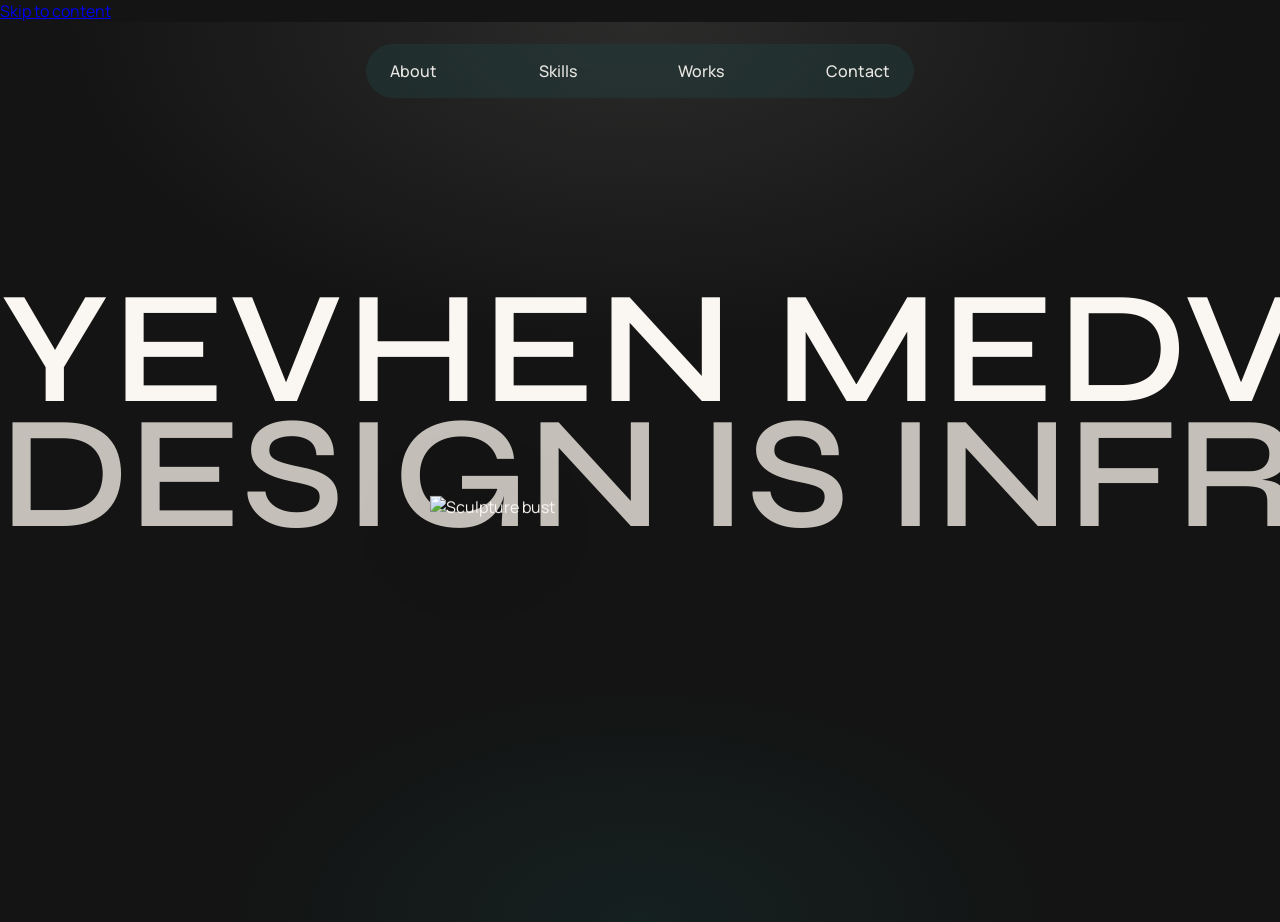
==== index.html @ aca93c92 "Add files via upload" ====
<!doctype html>
<html lang="en">
  <head>
    <meta charset="UTF-8" />
    <meta name="viewport" content="width=device-width, initial-scale=1.0" />
    <title>Yevhen Medvedkov — Portfolio</title>

    <!-- Fonts -->
    <link rel="preconnect" href="https://fonts.googleapis.com" />
    <link rel="preconnect" href="https://fonts.gstatic.com" crossorigin />
    <link
      href="https://fonts.googleapis.com/css2?family=Manrope:wght@400;500&family=Syne:wght@600&display=swap"
      rel="stylesheet"
    />

    <link rel="stylesheet" href="./styles.css" />
  </head>

  <body>
    <a class="skip-link" href="#statement">Skip to content</a>

    <main class="snap" id="snap" aria-label="Portfolio sections">
      <!-- HERO -->
      <header class="hero snap__section" id="top" aria-label="Hero">
        <div class="hero__frame">
          <nav class="nav" aria-label="Primary navigation">
            <a href="#about">About</a>
            <a href="#skills">Skills</a>
            <a href="#works">Works</a>
            <a href="#contact">Contact</a>
          </nav>

          <img class="world" src="./images/World.svg" alt="" aria-hidden="true" />

          <div class="marquee marquee--top" aria-hidden="true">
            <div class="marquee__track marquee__track--right">
              <div class="marquee__content">
                <span class="marquee__text marquee__text--white">YEVHEN MEDVEDKOV</span>
                <span class="marquee__text marquee__text--white">YEVHEN MEDVEDKOV</span>
                <span class="marquee__text marquee__text--white">YEVHEN MEDVEDKOV</span>
                <span class="marquee__text marquee__text--white">YEVHEN MEDVEDKOV</span>
              </div>
              <div class="marquee__content">
                <span class="marquee__text marquee__text--white">YEVHEN MEDVEDKOV</span>
                <span class="marquee__text marquee__text--white">YEVHEN MEDVEDKOV</span>
                <span class="marquee__text marquee__text--white">YEVHEN MEDVEDKOV</span>
                <span class="marquee__text marquee__text--white">YEVHEN MEDVEDKOV</span>
              </div>
            </div>
          </div>

          <div class="marquee marquee--bottom" aria-hidden="true">
            <div class="marquee__track marquee__track--left">
              <div class="marquee__content">
                <span class="marquee__text marquee__text--steel">DESIGN IS INFRASTRUCTURE</span>
                <span class="marquee__text marquee__text--steel">DESIGN IS INFRASTRUCTURE</span>
                <span class="marquee__text marquee__text--steel">DESIGN IS INFRASTRUCTURE</span>
                <span class="marquee__text marquee__text--steel">DESIGN IS INFRASTRUCTURE</span>
              </div>
              <div class="marquee__content">
                <span class="marquee__text marquee__text--steel">DESIGN IS INFRASTRUCTURE</span>
                <span class="marquee__text marquee__text--steel">DESIGN IS INFRASTRUCTURE</span>
                <span class="marquee__text marquee__text--steel">DESIGN IS INFRASTRUCTURE</span>
                <span class="marquee__text marquee__text--steel">DESIGN IS INFRASTRUCTURE</span>
              </div>
            </div>
          </div>

          <img class="bust" src="./images/HeadofM.png" alt="Sculpture bust" />
        </div>
      </header>

      <!-- STATEMENT -->
      <section class="statement snap__section" id="statement" aria-label="Statement">
        <div class="statement__inner">
          <h2 class="type typewriter" data-typewriter>
            <span class="type__line"><span class="type__chunk type__chunk--white">I use illustration, graphics,</span></span>
            <span class="type__line"><span class="type__chunk type__chunk--white">and motion as tools to</span></span>
            <span class="type__line"><span class="type__chunk type__chunk--white">strengthen product identity</span></span>
            <span class="type__line">
              <span class="type__chunk type__chunk--white">and communication, </span>
              <span class="type__chunk type__chunk--accent">Not</span>
            </span>
            <span class="type__line"><span class="type__chunk type__chunk--accent">as standalone decoration.</span></span>
          </h2>
        </div>
      </section>

      <!-- ABOUT -->
      <section class="about snap__section" id="about" aria-label="About">
        <div class="about__inner">
          <h2 class="about__title reveal" data-reveal>ABOUT ME</h2>

          <div class="about__content" role="group" aria-label="About content">
            <div class="about__text reveal" data-reveal data-reveal-delay="80">
              <p>I’m a product designer focused on digital services, e-commerce, and platforms.</p>
              <p>
                I work at the intersection of UX/UI, branding, and business logic — thinking not only
                about how an interface looks, but how it generates value and scales.
              </p>
              <p>Currently based in Belgium, open to freelance, part-time, and product roles.</p>
            </div>

            <div class="about__visual reveal" data-reveal data-reveal-delay="160">
              <img class="about__img" src="./images/about-figure.png" alt="" aria-hidden="true" />
            </div>
          </div>
        </div>
      </section>

      <!-- SKILLS -->
      <section class="skills snap__section" id="skills" aria-label="Skills">
        <div class="skills__inner">
          <h2 class="skills__title reveal" data-reveal>SKILLS</h2>

          <div class="skills__list" data-skills>
            <div class="skill" data-skill="product-ux">
              <button class="skill__row" type="button" aria-expanded="false" aria-controls="panel-product-ux">
                <span class="skill__label">Product & UX/UI Design</span>
                <span class="skill__icon" aria-hidden="true">↘</span>
              </button>
              <div class="skill__panel" id="panel-product-ux" hidden>
                <div class="skill__panel-body">
                  <ul class="skill__bullets"></ul>
                  <div class="skill__visual">
                    <img class="skill__img" src="./images/product-UX.png" alt="" aria-hidden="true" />
                  </div>
                </div>
              </div>
            </div>

            <div class="skill" data-skill="ecommerce">
              <button class="skill__row" type="button" aria-expanded="false" aria-controls="panel-ecommerce">
                <span class="skill__label">E-commerce UX</span>
                <span class="skill__icon" aria-hidden="true">↘</span>
              </button>
              <div class="skill__panel" id="panel-ecommerce" hidden>
                <div class="skill__panel-body">
                  <ul class="skill__bullets"></ul>
                  <div class="skill__visual">
                    <img class="skill__img" src="" alt="" aria-hidden="true" />
                  </div>
                </div>
              </div>
            </div>

            <div class="skill" data-skill="design-systems">
              <button class="skill__row" type="button" aria-expanded="false" aria-controls="panel-design-systems">
                <span class="skill__label">Design Systems</span>
                <span class="skill__icon" aria-hidden="true">↘</span>
              </button>
              <div class="skill__panel" id="panel-design-systems" hidden>
                <div class="skill__panel-body">
                  <ul class="skill__bullets"></ul>
                  <div class="skill__visual">
                    <img class="skill__img" src="" alt="" aria-hidden="true" />
                  </div>
                </div>
              </div>
            </div>

            <div class="skill" data-skill="visual">
              <button class="skill__row" type="button" aria-expanded="false" aria-controls="panel-visual">
                <span class="skill__label">Visual & Creative Direction</span>
                <span class="skill__icon" aria-hidden="true">↘</span>
              </button>
              <div class="skill__panel" id="panel-visual" hidden>
                <div class="skill__panel-body">
                  <ul class="skill__bullets"></ul>
                  <div class="skill__visual">
                    <img class="skill__img" src="" alt="" aria-hidden="true" />
                  </div>
                </div>
              </div>
            </div>

            <div class="skill" data-skill="product-visual">
              <button class="skill__row" type="button" aria-expanded="false" aria-controls="panel-product-visual">
                <span class="skill__label">Product & Visual Presentations</span>
                <span class="skill__icon" aria-hidden="true">↘</span>
              </button>
              <div class="skill__panel" id="panel-product-visual" hidden>
                <div class="skill__panel-body">
                  <ul class="skill__bullets"></ul>
                  <div class="skill__visual">
                    <img class="skill__img" src="" alt="" aria-hidden="true" />
                  </div>
                </div>
              </div>
            </div>
          </div>
        </div>
      </section>

<section class="works snap__section" id="works" aria-label="Works">
  <div class="works__inner">
    <h2 class="works__title reveal" data-reveal>WORKS</h2>

    <!-- MAPSTER -->
    <article class="work work--mapster reveal" data-reveal data-reveal-delay="80">
      <!-- LEFT BIG CARD -->
      <div class="work__card">
        <img class="work__laptop" src="./images/MBP.png" alt="Mapster preview on laptop" />
      </div>

      <!-- MIDDLE COLUMN -->
      <div class="work__mid" aria-hidden="true">
        <img class="work__mark" src="./images/Palm.svg" alt="" />
        <div class="work__phones">
          <img class="work__phone" src="./images/MapMain.png" alt="" />
          <img class="work__phone" src="./images/MapProduct.png" alt="" />
        </div>
      </div>

      <!-- RIGHT TEXT COLUMN -->
      <div class="work__text">
        <h3 class="work__name">Mapster.ae</h3>

        <p class="work__desc">
          Mapster is a modular travel ecosystem for tourists and local partners.
          One service for travelers and separate products for guides, drivers, realtors, and operators.
        </p>

        <div class="work__tag">Web+app</div>

        <a class="work__cta" href="./projects/Mapster.html">
          <img class="work__arrow" src="./images/Arrow.svg" alt="" aria-hidden="true" />
          <span class="work__cta-text">See project</span>
        </a>
      </div>
    </article>

    <!-- DOMUS -->
    <article class="work work--domus reveal" data-reveal data-reveal-delay="120">
      <div class="work__text work__text--left">
        <h3 class="work__name work__name--small">Domus</h3>

        <p class="work__desc work__desc--left">
          The project was developed as a full-cycle design case, covering both digital product design and brand identity.
        </p>

        <div class="work__tag work__tag--left">Logo+Identity+Web+Map</div>

        <a class="work__cta work__cta--left" href="./projects/Domus.html">
          <img class="work__arrow" src="./images/Arrow.svg" alt="" aria-hidden="true" />
          <span class="work__cta-text">See project</span>
        </a>
      </div>

      <div class="work__mid" aria-hidden="true">
        <img class="work__mark" src="./images/mind.svg" alt="" />
        <div class="work__phones">
          <img class="work__phone" src="./images/D2.png" alt="" />
          <img class="work__phone" src="./images/D5.png" alt="" />
        </div>
      </div>

      <div class="work__card">
        <img class="work__laptop" src="./images/MBPD.png" alt="Domus preview" />
      </div>
    </article>

    <!-- 8CREW -->
    <article class="work work--crew reveal" data-reveal data-reveal-delay="160">
      <div class="work__card">
        <img class="work__laptop" src="./images/MBP8.png" alt="8CREW preview" />
      </div>

      <div class="work__mid" aria-hidden="true">
        <img class="work__mark" src="./images/star.svg" alt="" />
        <div class="work__phones">
          <img class="work__phone" src="./images/81.png" alt="" />
          <img class="work__phone" src="./images/82.png" alt="" />
        </div>
      </div>

      <div class="work__text">
        <h3 class="work__name">8CREW</h3>

        <p class="work__desc">
          A fully responsive e-commerce website was designed, covering both desktop and mobile versions.
        </p>

        <div class="work__tag">Web+mobile</div>

        <a class="work__cta" href="./projects/8Crew.html">
          <img class="work__arrow" src="./images/Arrow.svg" alt="" aria-hidden="true" />
          <span class="work__cta-text">See project</span>
        </a>
      </div>
    </article>
  </div>
</section>
<!-- CONTACT -->
<section class="contact snap__section" id="contact" aria-label="Contact me">
  <div class="contact__inner">

    <!-- LEFT -->
    <div class="contact__left">
      <h2 class="contact__title">Contact Me</h2>

      <img
        src="./images/Worldwide.png"
        alt="Worldwide availability"
        class="contact__image"
        loading="lazy"
        decoding="async"
      />
    </div>

    <!-- RIGHT -->
    <div class="contact__right">

      <a href="tel:+32474062239" class="contact__phone">
        +32&nbsp;474&nbsp;06&nbsp;22&nbsp;39
      </a>

      <a href="mailto:genevesworld@gmail.com" class="contact__email">
        genevesworld@gmail.com
      </a>

      <div class="contact__links">
        <a href="https://www.instagram.com/geneve.m/#" target="_blank" rel="noopener">Instagram</a>
        <a href="https://t.me/Jeneeve" target="_blank" rel="noopener">Telegram</a>
        <a href="https://wa.me/32474062239" target="_blank" rel="noopener">WhatsApp</a>
      </div>

      <div class="contact__links contact__links--secondary">
        <a href="https://dribbble.com/Geneve_M" target="_blank" rel="noopener">{Dribbble}</a>
        <a href="https://www.behance.net/Geneve_m" target="_blank" rel="noopener">{Behance}</a>
      </div>

    </div>

  </div>
</section>

    <script src="./main.js"></script>
  </body>
</html>
---- styles.css ----
:root {
  /* Colors */
  --steel: #c4bfb8;
  --white: #faf7f2;
  --black: #141414;
  --main: #24e1e4;
  --secondary: #224c4c;

  /* Fonts */
  --font-display: "Syne", system-ui, -apple-system, Segoe UI, Roboto, Arial, sans-serif;
  --font-body: "Manrope", system-ui, -apple-system, Segoe UI, Roboto, Arial, sans-serif;

  /* Type */
  --h1-size: 160px;
  --h1-letter-spacing: 0.02em;

  /* Marquee speed */
  --marquee-top: 32s;
  --marquee-bottom: 40s;
}

* { box-sizing: border-box; }
html, body { height: 100%; }

body {
  html {
  height: 100%;
  overflow: hidden; 
}

.snap {
  -webkit-overflow-scrolling: touch;
  scroll-padding-top: 24px; 
}
  margin: 0;
  background: var(--black);
  color: var(--white);
  font-family: var(--font-body);
  overflow: hidden; 
}

/* ===== Fullscreen snap scrolling ===== */
.snap {
  height: 100vh;
  overflow-y: auto;
  overflow-x: hidden;
  scroll-snap-type: y mandatory;
  scroll-behavior: smooth;
  overscroll-behavior: contain;
}

.snap__section {
  min-height: 100vh;
  scroll-snap-align: start;
  scroll-snap-stop: always;
}

/* mob */
@media (max-width: 820px) {
  .snap__section { min-height: 100svh; }
}

/* ===== Hero canvas (FULL SCREEN) ===== */
.hero {
  min-height: 100vh;
  display: grid;
  place-items: center;
  padding: 0;            
}

.hero__frame {
  position: relative;
  width: 100vw;          
  height: 100vh;         
  aspect-ratio: auto;    
  overflow: hidden;

  background:
    radial-gradient(900px 500px at 50% 0%, rgba(250, 247, 242, 0.10), rgba(20, 20, 20, 0) 65%),
    radial-gradient(700px 400px at 50% 100%, rgba(36, 225, 228, 0.06), rgba(20, 20, 20, 0) 60%);
}

/* ===== Nav pill ===== */
.nav {
  position: fixed;
  top: 44px;
  left: 50%;
  transform: translateX(-50%);
  z-index: 30;

  width: 548px;
  padding: 16px 24px;
  border-radius: 30px;

  display: flex;
  justify-content: space-between;
  align-items: center;

  background: rgba(34, 76, 76, 0.30);
  backdrop-filter: blur(20px);
  -webkit-backdrop-filter: blur(20px);
}

.nav a {
  color: var(--white);
  text-decoration: none;
  font-weight: 500;
  font-size: 16px;
  opacity: 0.92;
  transition: opacity 150ms ease, color 150ms ease;
}

.nav a:hover {
  opacity: 1;
  color: var(--main);
}

/* ===== World.svg (lowest layer) ===== */
.world {
  position: absolute;
  left: 50%;
  top: 52%;
  transform: translate(-50%, -50%);
  width: min(800px, 72%);
  height: auto;
  z-index: 1;
  pointer-events: none;
  user-select: none;
}

/* ===== Bust (top layer) ===== */
.bust {
  position: absolute;
  left: 50%;
  top: 54%;
  width: min(420px, 38%);
  height: auto;
  z-index: 20;
  pointer-events: none;
  user-select: none;

  transform: translate(-50%, -55%);
  filter: drop-shadow(0 20px 60px rgba(0, 0, 0, 0.45));

  animation: bust-float 6s ease-in-out infinite;
  will-change: transform, filter;
  transition: transform 250ms ease, filter 250ms ease;
}

@keyframes bust-float {
  0%, 100% { transform: translate(-50%, -55%) translateY(0px); }
  50%      { transform: translate(-50%, -55%) translateY(-10px); }
}

.hero__frame:hover .bust {
  transform: translate(-50%, -55%) translateY(-14px) scale(1.01);
  filter: drop-shadow(0 28px 70px rgba(0, 0, 0, 0.55));
}

/* ===== Marquees ===== */
.marquee {
  position: absolute;
  left: 0;
  width: 100%;
  overflow: hidden;
  z-index: 10;
  pointer-events: none;
}

.marquee--top { top: 255px; }
.marquee--bottom { top: 380px; }

.marquee__track {
  display: flex;
  width: max-content;
  gap: 80px;
  white-space: nowrap;
  will-change: transform;
}

.marquee__content {
  display: flex;
  gap: 80px;
  align-items: baseline;
}

.marquee__text {
  font-family: var(--font-display);
  font-weight: 600;
  font-size: var(--h1-size);
  line-height: 0.9;
  text-transform: uppercase;
}

.marquee__text--white {
  color: var(--white);
  letter-spacing: var(--h1-letter-spacing);
}

.marquee__text--steel {
  color: var(--steel);
  letter-spacing: 0;
}

.marquee__track--left {
  animation: marquee-left var(--marquee-bottom) linear infinite;
}

.marquee__track--right {
  animation: marquee-right var(--marquee-top) linear infinite;
}

@keyframes marquee-left {
  from { transform: translateX(0); }
  to { transform: translateX(-50%); }
}

@keyframes marquee-right {
  from { transform: translateX(-50%); }
  to { transform: translateX(0); }
}

/* ===== Responsive hero (fix) ===== */
@media (max-width: 1200px) {
  :root { --h1-size: 120px; }
  .marquee--top { top: 30%; }
  .marquee--bottom { top: 46%; }
  .bust { width: min(460px, 52%); }
  .world { width: min(900px, 92%); }
}

@media (max-width: 820px) {
  :root { --h1-size: 72px; }

  .hero { padding: 20px 14px; }
  .hero__frame {
    width: 100%;
    aspect-ratio: auto;     
    height: 100svh;         
    border-radius: 16px;    
  }

  .nav {
    width: min(548px, calc(100% - 48px));
    top: 18px;
    padding: 12px 16px;
  }

  .world { width: 92%; top: 54%; }
  .bust  { width: 62%; top: 56%; }

  .marquee--top { top: 40%; }
  .marquee--bottom { top: 52%; }
}

.statement__inner {
  width: min(1200px, 100%);
  margin: 0 auto;
  text-align: center;
  
}
.statement.snap__section {
  display: grid;
  align-content: center;
  padding: 0 clamp(16px, 3vw, 32px);
}

.type{
  margin:0;
  font-family:var(--font-display);
  font-weight:600;
  line-height:1.08;
  text-transform:none;

  
  font-size: clamp(22px, 6.2vw, 84px);
}

.type__line { display: block; }

/* --- Typewriter (clip-path) --- */
.type__chunk {
  display: inline-block;
  white-space: nowrap;
  vertical-align: bottom;
  clip-path: inset(0 0 0 0);
  opacity: 1;
}

.type__chunk--white { color: var(--white); }
.type__chunk--accent { color: var(--main); }

html.js .typewriter .type__chunk {
  clip-path: inset(0 100% 0 0);
  opacity: 0.35;
}

html.js .typewriter .type__chunk.is-typing {
  opacity: 0.7;
  border-right: 3px solid rgba(250, 247, 242, 0.85);
  animation: type-reveal 0.9s steps(var(--chars, 16), end) forwards,
             caret 0.7s step-end infinite;
}

html.js .typewriter .type__chunk.is-done {
  clip-path: inset(0 0 0 0);
  opacity: 1;
  border-right: 0;
  animation: none;
  transition: opacity 220ms ease;
}

@keyframes type-reveal {
  from { clip-path: inset(0 100% 0 0); }
  to   { clip-path: inset(0 0 0 0); }
}

@keyframes caret {
  50% { border-color: transparent; }
}

/*@media (max-width: 1100px) { .type { font-size: 64px; } }
@media (max-width: 720px)  { .type { font-size: 40px; line-height: 1.12; } }

/* ===== ABOUT (1 screen) ===== */
.about.snap__section{
  display: block;
  padding: 0 24px;
}

.about__inner{
  width: min(1200px, 100%);
  margin: 0 auto;
  padding-top: clamp(80px, 12vh, 160px);
}

.about__title{
  margin: 0 0 48px 0;
  font-family: var(--font-display);
  font-weight: 600;
  font-size: 84px;
  line-height: 1;
  color: var(--white);
}

.about__content{
  display: grid;
  grid-template-columns: 1.2fr 0.8fr;
  gap: 140px;
  align-items: start;
}

.about__text p{
  margin: 0 0 16px 0;
  font-family: var(--font-body);
  font-size: 18px;
  line-height: 1.55;
  color: rgba(250, 247, 242, 0.78);
}
.about__text p:last-child{ margin-bottom: 0; }

.about__visual{
  justify-self: end;
  align-self: start;
}

.about__img{
  width: min(420px, 100%);
  height: auto;
  display: block;
  margin-top: -80px; 
  user-select: none;
  pointer-events: none;
  filter: drop-shadow(0 20px 60px rgba(0,0,0,0.35));
}

@media (max-width: 980px){
  .about__title{ font-size: 64px; margin-bottom: 20px; }
  .about__content{ grid-template-columns: 1fr; gap: 32px; }
  .about__visual{ justify-self: start; }
  .about__img{ width: min(360px, 80%); margin-top: 0; }
}


/* ===== Reveal on scroll (clean) ===== */
.reveal {
  opacity: 0;
  transform: translateY(14px);
  transition: opacity 650ms ease, transform 650ms ease;
  will-change: opacity, transform;
}

.reveal.is-inview {
  opacity: 1;
  transform: translateY(0);
}

/* Reduced motion */
@media (prefers-reduced-motion: reduce) {
  .marquee__track { animation: none; }
  .bust { animation: none; }

  .typewriter .type__chunk {
    clip-path: inset(0 0 0 0) !important;
    border-right: 0 !important;
    animation: none !important;
    opacity: 1 !important;
  }

  .reveal {
    opacity: 1 !important;
    transform: none !important;
    transition: none !important;
  }
}

@media (max-width: 520px) {
  .marquee__track,
  .marquee__content { gap: 44px; }

  .marquee__text { line-height: 0.92; }
}
/* HARD OVERRIDE */
.about .about__content .about__visual .about__img{
  margin-top: -50px !important;
  display: block;
}

/* ===== SKILLS block ===== */
.skills.snap__section {
  display: grid;
  align-content: center;
  padding: 100px 24px;
}

.skills__inner {
  width: min(1200px, 100%);
  margin: 0 auto;
}

.skills__title {
  margin: 0 0 24px 0;
  font-family: var(--font-display);
  font-weight: 600;
  font-size: 84px;
  line-height: 1;
  color: var(--white);
}

@media (max-width: 980px) {
  .skills__title { font-size: 64px; }
}

.skills__list {
  display: grid;
  gap: 0;
}

.skill {
  border-bottom: 1px solid rgba(250, 247, 242, 0.12);
}

.skill__row {
  width: 100%;
  display: flex;
  justify-content: space-between;
  align-items: baseline;
  gap: 18px;

  background: transparent;
  border: 0;
  color: var(--white);
  padding: 22px 0;
  cursor: pointer;
  text-align: left;
}

.skill__label {
  font-family: var(--font-display);
  font-weight: 600;
  font-size: 56px;
  line-height: 1.05;
}

.skill__icon {
  font-size: 44px;
  color: var(--main);
  transform: translateY(6px);
  transition: transform 200ms ease, opacity 200ms ease;
  opacity: 0.95;
}

/* hover */
.skill__row:hover .skill__label { color: rgba(250, 247, 242, 0.96); }
.skill__row:hover .skill__icon { transform: translateY(6px) translateX(2px); opacity: 1; }

/* open state */
.skill.is-open .skill__icon { transform: translateY(6px) rotate(90deg); }

/* ===== Animated lines (draw) ===== */
.skill { position: relative; }

.skill::after {
  content: "";
  position: absolute;
  left: 0;
  right: 0;
  bottom: -1px;
  height: 1px;
  background: rgba(250, 247, 242, 0.12);

  transform: scaleX(0);
  transform-origin: left;
}

.skills.lines-on .skill::after {
  animation: line-draw 700ms ease forwards;
}

.skills.lines-on .skill:nth-child(1)::after { animation-delay: 80ms; }
.skills.lines-on .skill:nth-child(2)::after { animation-delay: 180ms; }
.skills.lines-on .skill:nth-child(3)::after { animation-delay: 280ms; }
.skills.lines-on .skill:nth-child(4)::after { animation-delay: 380ms; }
.skills.lines-on .skill:nth-child(5)::after { animation-delay: 480ms; }

@keyframes line-draw {
  to { transform: scaleX(1); }
}

/* ===== Panel (open card) ===== */
/* ===== Panel (smooth open) ===== */
.skill__panel{
  margin: 0 0 22px 0;
  padding: 0;                 
  border: none !important;
  outline: none !important;
  background: rgba(34, 76, 76, 0.72);

  overflow: clip;             
  max-height: 0;
  opacity: 0;
  transform: translateY(-6px);
  transition: max-height 420ms ease, opacity 260ms ease, transform 260ms ease;
  will-change: max-height, opacity, transform;
}

/* open */
.skill.is-open .skill__panel{
  max-height: 520px;          
  opacity: 1;
  transform: translateY(0);
}


.skill__panel-body{
  padding: 22px 22px;
}


.skill__bullets {
  margin: 0;
  padding-left: 18px;
  color: rgba(250, 247, 242, 0.78);
  font-size: 16px;
  line-height: 1.55;
}

.skill__visual {
  display: grid;
  place-items: center;
}

.skill__img {
  width: min(260px, 100%);
  height: auto;
  user-select: none;
  pointer-events: none;
}

@media (max-width: 980px) {
  .skill__label { font-size: 40px; }
  .skill__panel-body { grid-template-columns: 1fr; }
  .skill__visual { justify-items: start; }
  .skill__img { width: min(220px, 70%); }
}
/* ===== SKILLS hover like before ===== */
.skill::after{
  transition: transform 700ms ease, background-color 220ms ease, opacity 220ms ease;
}


.skill:hover::after{
  background: rgba(36, 225, 228, 0.95);
  opacity: 1;
  transform: scaleX(1);
}


.skill__row{
  transition: color 200ms ease;
}
.skill:hover .skill__label{
  color: rgba(250, 247, 242, 1);
}
.skill:hover .skill__icon{
  color: var(--main);
}
/* ===== WORKS ===== */
.works.snap__section {
  padding: 0 24px;
}

.works__inner{
  width: min(1200px, 100%);
  margin: 0 auto;
  padding-top: clamp(72px, 10vh, 140px);
}

.works__title{
  margin: 0 0 48px 0;
  font-family: var(--font-display);
  font-weight: 600;
  letter-spacing: 0.02em;
  font-size: clamp(56px, 7vw, 84px);
  color: var(--white);
}

/* ===== WORKS  ===== */

/* =========================
   WORKS
========================= */

.works__inner{
  width: min(1200px, 100%);
  margin: 0 auto;
  padding: clamp(70px, 10vh, 140px) 24px;
}

.works__title{
  margin: 0 0 64px 0;
  font-family: var(--font-display);
  font-weight: 600;
  font-size: clamp(54px, 6vw, 84px);
  line-height: 1;
  color: var(--white);
}

/* 3-column grid: CARD | MID | TEXT */
.work{
  display: grid;
  grid-template-columns: minmax(520px, 620px) 180px minmax(420px, 1fr);
  gap: 64px;
  align-items: start;
  margin: 0 0 96px 0;
}

/* big rectangle under laptop */
.work__card{
  background: rgba(35, 83, 86, 0.45);
  border-radius: 10px;
  padding: 56px 48px;
  min-height: 620px;
  display: grid;
  place-items: center;
  box-shadow: 0 18px 60px rgba(0,0,0,0.35);
}

.work__laptop{
  width: 100%;
  max-width: 560px;
  height: auto;
  display: block;
}

/* middle column: icon on top + phones stacked */
.work__mid{
  display: grid;
  grid-template-rows: 130px 1fr;
  justify-items: center;
  align-items: start;
  min-height: 620px;
}

.work__mark{
  width: 86px;
  height: auto;
  opacity: 0.9;
  margin-top: 6px;
  filter: drop-shadow(0 10px 24px rgba(0,0,0,0.35));
}

.work__phones{
  display: grid;
  gap: 34px;
  align-content: center;
  justify-items: center;
  width: 100%;
}

.work__phone{
  width: 92px;
  height: auto;
  display: block;
  filter: drop-shadow(0 12px 28px rgba(0,0,0,0.35));
}

/* right text column */
.work__text{
  position: relative;
  min-height: 620px;
  padding-right: 6px;
}

.work__name{
  margin: 0 0 24px 0;
  font-family: var(--font-display);
  font-weight: 600;
  font-size: 72px;
  line-height: 1;
  color: var(--accent);
  text-align: right;
}

.work__desc{
  margin: 0;
  font-family: var(--font-body);
  font-size: 20px;
  line-height: 1.7;
  color: rgba(250, 247, 242, 0.85);
  text-align: center;
  max-width: 560px;
  margin-left: auto;
  margin-right: 0;
}

.work__tag{
  position: absolute;
  right: 0;
  top: 260px;
  font-family: var(--font-body);
  font-size: 22px;
  color: rgba(250, 247, 242, 0.9);
  text-align: right;
}

/* CTA bottom-right */
.work__cta{
  position: absolute;
  right: 0;
  bottom: 0;
  display: grid;
  justify-items: center;
  gap: 10px;
  text-decoration: none;
  user-select: none;
}

.work__arrow{
  width: 110px;
  height: auto;
  display: block;
}

.work__cta-text{
  font-family: var(--font-body);
  font-size: 18px;
  color: rgba(250, 247, 242, 0.9);
  text-decoration: underline;
  text-underline-offset: 6px;
}

/* ===== Alternating layout for Domus (TEXT | MID | CARD) ===== */
.work--domus{
  grid-template-columns: minmax(420px, 1fr) 180px minmax(520px, 620px);
}

.work__text--left{
  text-align: left;
}

.work__name--small{
  text-align: left;
  font-size: 64px;
}

.work__desc--left{
  text-align: left;
  margin-left: 0;
  margin-right: auto;
}

.work__tag--left{
  left: 0;
  right: auto;
  text-align: left;
}

.work__cta--left{
  left: 0;
  right: auto;
}

/* =========================
   RESPONSIVE
   Tablet/Phone: text first, then images
========================= */

/* 1100 and below: stack, keep “desktop-like” spacing, fix overlaps */
@media (max-width: 1100px){
  .work,
  .work--domus{
    grid-template-columns: 1fr;
    gap: 28px;
  }

  /* reorder without changing HTML:
     want: TEXT -> CARD -> MID */
  .work__text{ order: 1; }
  .work__card{ order: 2; }
  .work__mid{ order: 3; }

  /* remove large fixed heights on small screens */
  .work__card{
    min-height: auto;
    padding: 28px;
  }

  .work__mid{
    min-height: auto;
    grid-template-rows: auto auto;
    justify-items: center;
  }

  .work__phones{
    grid-auto-flow: column;
    gap: 16px;
    justify-content: center;
  }

  .work__phone{
    width: 120px;
  }

  .work__text{
    min-height: auto;
    padding-right: 0;
  }

  .work__name{
    text-align: left;
    font-size: 54px;
  }

  .work__desc{
    text-align: left;
    margin-left: 0;
    margin-right: auto;
    max-width: 620px;
  }

  /* tag becomes normal flow */
  .work__tag{
    position: static;
    margin-top: 18px;
    text-align: left;
  }

  /* IMPORTANT: CTA must not be absolute on mobile (prevents overlap) */
  .work__cta{
    position: static;
    margin-top: 18px;
    display: inline-flex;
    align-items: center;
    gap: 14px;
    justify-items: initial;
  }

  .work__arrow{
    width: 96px;
  }
}

/* very small phones */
@media (max-width: 520px){
  .work{
    margin-bottom: 72px;
  }

  .work__card{
    padding: 22px;
  }

  .work__laptop{
    max-width: 100%;
  }

  .work__phones{
    grid-auto-flow: column;
    gap: 12px;
  }

  .work__phone{
    width: 104px;
  }

  .work__name{
    font-size: 44px;
  }

  .work__desc{
    font-size: 18px;
  }

  .work__arrow{
    width: 84px;
  }
}
/* =========================
   MAPSTER CASE STUDY
========================= */

.case {
  background: radial-gradient(ellipse at top, #161616, #0b0b0b);
  color: #f5f5f5;
}

.case-mapster {
  max-width: 1200px;
  margin: 0 auto;
  padding: 120px 24px 160px;
}

/* HERO */
.case-hero {
  text-align: center;
  margin-bottom: 140px;
}

.case-title {
  font-family: 'Syne', sans-serif;
  font-weight: 600;
  font-size: clamp(72px, 9vw, 120px);
  letter-spacing: 0.02em;
  margin-bottom: 80px;
}

/* DEVICES */
.case-devices {
  background: #131d1e;
  border-radius: 20px;
  padding: 80px 60px;
  display: grid;
  grid-template-columns: repeat(3, 1fr);
  gap: 64px;
  align-items: center;
  justify-items: center;
}

.case-device img {
  width: 100%;
  max-width: 260px;
  filter: drop-shadow(0 20px 40px rgba(0,0,0,0.45));
}

.case-device--center img {
  max-width: 300px;
}

/* CONTENT GRID */
.case-content {
  display: grid;
  grid-template-columns: 1.2fr 0.8fr;
  gap: 120px;
}

/* BLOCKS */
.case-heading {
  font-family: 'Syne', sans-serif;
  font-weight: 800;
  font-size: 32px;
  letter-spacing: -0.01em;
  text-transform: uppercase;
  margin-bottom: 32px;
  color: #d9d9d9;
}

.case-text {
  font-family: 'Manrope', sans-serif;
  font-size: 20px;
  line-height: 1.7;
  color: rgba(245,245,245,0.85);
  margin-bottom: 28px;
}

/* LISTS */
.case-list-title {
  font-family: 'Manrope', sans-serif;
  font-weight: 500;
  margin: 24px 0 12px;
  color: #ffffff;
}

.case-list ul {
  list-style: none;
  padding: 0;
  margin: 0 0 24px 0;
}

.case-list li {
  position: relative;
  padding-left: 16px;
  margin-bottom: 10px;
  color: rgba(245,245,245,0.75);
}

.case-list li::before {
  content: "•";
  position: absolute;
  left: 0;
  color: #7ee6e6;
}

/* RESPONSIVE */
@media (max-width: 900px) {
  .case-devices {
    grid-template-columns: 1fr;
    gap: 40px;
  }

  .case-content {
    grid-template-columns: 1fr;
    gap: 80px;
  }
}
/* CASE pages must scroll normally */
body.case, body.case html {
  height: auto !important;
}

body.case {
  overflow-y: auto !important;
  overflow-x: hidden !important;
}


body.case .snap {
  height: auto !important;
  overflow: visible !important;
  scroll-snap-type: none !important;
}

body.case .snap__section {
  height: auto !important;
  scroll-snap-align: none !important;
}
/* ===== Mapster case page ===== */
.case {
  background: radial-gradient(1200px 600px at 20% 10%, rgba(255,255,255,0.06), transparent 60%),
              radial-gradient(900px 600px at 80% 20%, rgba(0,255,255,0.04), transparent 65%),
              #0b0b0b;
  color: rgba(250,247,242,0.92);
  min-height: 100vh;
}

.case__inner{
  width: min(1200px, 100%);
  margin: 0 auto;
  padding: clamp(24px, 4vw, 48px);
}

.case__title{
  margin: 0 0 clamp(18px, 3vw, 28px) 0;
  font-family: var(--font-display, "Syne", system-ui);
  font-weight: 600;
  font-size: clamp(72px, 10vw, 140px);
  letter-spacing: 0.04em;
  text-transform: uppercase;
  color: rgba(250,247,242,0.96);
}

/* Big rounded frame (radius = 10px like in Figma) */
.case__frame{
  border-radius: 10px;
  background: #132224;
  box-shadow: 0 24px 80px rgba(0,0,0,0.55);
  padding: clamp(18px, 3vw, 28px);
  overflow: hidden;
}

/* HERO media layout */
.case__hero-media{
  position: relative;
  min-height: clamp(380px, 48vw, 560px);
  display: grid;
  align-items: center;
}

.case__mbp{
  width: min(860px, 92%);
  height: auto;
  display: block;
  margin: 0 auto;
  filter: drop-shadow(0 18px 60px rgba(0,0,0,0.45));
}

/* Right phone aligned to the right, slightly floating */
.case__phone--catalog{
  position: absolute;
  right: clamp(12px, 3vw, 26px);
  top: clamp(28px, 4vw, 44px);
  width: clamp(190px, 18vw, 270px);
  height: auto;
  filter: drop-shadow(0 18px 55px rgba(0,0,0,0.5));
}

/* Challenge section */
.mapster-challenge{
  padding: clamp(28px, 4vw, 56px) 0 clamp(36px, 5vw, 72px);
}

.case__challenge-grid{
  display: grid;
  grid-template-columns: 1.05fr 0.95fr;
  gap: clamp(22px, 4vw, 64px);
  align-items: start;
}

.case__kicker{
  margin: 0 0 18px 0;
  font-family: var(--font-display, "Syne", system-ui);
  font-weight: 800;            
  font-size: 32px;
  letter-spacing: -0.01em;     
  text-transform: uppercase;
  color: rgba(250,247,242,0.72);
}

.case__p{
  margin: 0 0 14px 0;
  font-family: var(--font-body, "Manrope", system-ui);
  font-size: 16px;
  line-height: 1.6;
  color: rgba(250,247,242,0.88);
}
.case__p--muted{ color: rgba(250,247,242,0.62); margin-top: 18px; }

.case__list{
  margin: 10px 0 0 18px;
  padding: 0;
  font-family: var(--font-body, "Manrope", system-ui);
  font-size: 15px;
  line-height: 1.7;
  color: rgba(250,247,242,0.80);
}

.case__challenge-media{
  position: relative;
  min-height: 520px;
}

/* 3 phones layout */
.case__phone{
  height: auto;
  display: block;
  filter: drop-shadow(0 18px 55px rgba(0,0,0,0.52));
}

.case__phone--drive{
  position: absolute;
  left: 0;
  top: 60px;
  width: clamp(190px, 18vw, 250px);
}

.case__phone--map{
  position: absolute;
  left: clamp(130px, 12vw, 170px);
  top: 190px;
  width: clamp(190px, 18vw, 250px);
}

.case__phone--guide{
  position: absolute;
  left: clamp(300px, 26vw, 360px);
  top: 120px;
  width: clamp(190px, 18vw, 250px);
}

/* Responsive */
@media (max-width: 980px){
  .case__hero-media{ min-height: 520px; }
  .case__phone--catalog{
    position: static;
    width: min(260px, 70%);
    margin: 18px auto 0;
  }
  .case__challenge-grid{
    grid-template-columns: 1fr;
  }
  .case__challenge-media{
    min-height: 520px;
    margin-top: 6px;
  }
  .case__phone--drive{ left: 0; top: 40px; }
  .case__phone--map{ left: 34%; top: 180px; transform: translateX(-50%); }
  .case__phone--guide{ right: 0; left: auto; top: 90px; }
}
.mapster-triple{
  width: 100%;
  padding: 80px 0;
}

.mapster-triple__wrap{
  width: min(1200px, 100%);
  margin: 0 auto;

  display: grid;
  grid-template-columns: repeat(3, minmax(0, 1fr));
  gap: 56px;

  align-items: end;
  justify-items: center;

  position: relative;
  z-index: 1;

  isolation: isolate; 
}

.mapster-triple__img{
  display:block;
  width: 100%;
  max-width: 280px;      
  height: auto;

  position: static !important; 
  transform: none !important;  
  filter: drop-shadow(0 22px 48px rgba(0,0,0,.55));
}

@media (max-width: 900px){
  .mapster-triple__wrap{
    grid-template-columns: 1fr;
    gap: 32px;
  }
  .mapster-triple__img{ max-width: 320px; }
}
/* DOMUS case page — FINAL (drop-in) */

/* Title centered */
.case--domus .case__title { text-align: center; }

/* ===== HERO split: Banje + D2 ===== */
.case--domus .case__hero-media--split{
  display: grid;
  grid-template-columns: minmax(0, 1fr) auto;
  align-items: center;
  justify-items: center;
  gap: clamp(24px, 4vw, 64px);
}

.case--domus .case__banner{
  width: 100%;
  max-width: 900px;
  height: auto;
  display: block;
  border-radius: 6px;
  box-shadow: 0 18px 60px rgba(0,0,0,0.50);
}

.case--domus .case__phone--catalog{
  position: static;
  width: clamp(220px, 22vw, 300px);
  height: auto;
  display: block;
  filter: drop-shadow(0 18px 55px rgba(0,0,0,0.5));
}

/* ===== Space between hero and overview/structure ===== */
.case--domus .case__content{
  margin-top: clamp(44px, 7vh, 110px);
}

/* Overview / Structure grid */
.case--domus .case__challenge-grid{
  display: grid;
  grid-template-columns: 1.15fr 0.85fr;
  gap: clamp(22px, 4vw, 64px);
  align-items: start;
}


.case--domus .case__kicker{
  margin: 0 0 18px 0;
  font-family: var(--font-display, "Syne", system-ui);
  font-weight: 800;
  font-size: 32px;
  letter-spacing: -0.01em;
  text-transform: uppercase;
  color: rgba(250,247,242,0.72);
}
.case--domus .case__p{
  margin: 0 0 14px 0;
  font-family: var(--font-body, "Manrope", system-ui);
  font-size: 16px;
  line-height: 1.6;
  color: rgba(250,247,242,0.88);
}
.case--domus .case__list{
  margin: 10px 0 0 18px;
  padding: 0;
  font-family: var(--font-body, "Manrope", system-ui);
  font-size: 15px;
  line-height: 1.7;
  color: rgba(250,247,242,0.80);
}

/* =========================================
   DOMUS: EXTRA MEDIA (MBPD + D3)
========================================= */

.case--domus .domus-media{
  margin-top: clamp(42px, 7vh, 110px);
}

.case--domus .domus-media .case__frame{

  width: 100%;
  max-width: 1200px;
  margin: 0 auto;
}

.case--domus .domus-media__grid{
  display: grid;
  grid-template-columns: minmax(0, 1fr) auto;
  align-items: center;
  justify-items: center;
  gap: clamp(18px, 3.2vw, 46px);
}

.case--domus .domus-media__laptop{
  width: 100%;
  max-width: 980px;
  height: auto;
  display: block;
  filter: drop-shadow(0 18px 60px rgba(0,0,0,0.50));
}

.case--domus .domus-media__phone{
  width: clamp(220px, 22vw, 320px);
  height: auto;
  display: block;
  filter: drop-shadow(0 18px 55px rgba(0,0,0,0.50));
}

/* =========================================
   DOMUS: MY ROLE + POSTERS
========================================= */

.case--domus .domus-role{
  margin-top: clamp(42px, 7vh, 110px);
  padding-bottom: clamp(28px, 6vh, 90px);
}

.case--domus .domus-role__grid{
  display: grid;
  grid-template-columns: 1.05fr 0.95fr;
  gap: clamp(22px, 4vw, 72px);
  align-items: start;
}

.case--domus .domus-role__posters{
  position: relative;
  width: 100%;
  min-height: clamp(420px, 40vw, 620px);
  overflow: visible;
  isolation: isolate;
}

.case--domus .domus-role__poster{
  position: absolute;
  display: block;
  width: clamp(240px, 26vw, 380px);
  height: auto;

  border-radius: 10px;
  box-shadow: 0 22px 70px rgba(0,0,0,0.50);


  max-width: none;
}

.case--domus .domus-role__poster--1{
  left: 0;
  top: 0;
  z-index: 1;
}

.case--domus .domus-role__poster--2{
  right: 0;
  top: clamp(10px, 1.2vw, 18px);
  z-index: 2;
}

.case--domus .domus-role__poster--3{
  left: 50%;
  top: clamp(64px, 8vw, 120px);
  transform: translateX(-50%);
  z-index: 3;
}

/* ===== Responsive ===== */
@media (max-width: 980px){
  .case--domus .case__hero-media--split{
    grid-template-columns: 1fr;
  }

  .case--domus .case__challenge-grid{
    grid-template-columns: 1fr;
  }

  .case--domus .domus-media__grid{
    grid-template-columns: 1fr;
  }

  .case--domus .domus-role__grid{
    grid-template-columns: 1fr;
  }

  .case--domus .domus-role__posters{
    min-height: auto;
    margin-top: 22px;
  }

  .case--domus .domus-role__poster{
    position: static;
    width: min(420px, 92vw);
    margin: 0 auto 18px;
    transform: none;
  }
}
/* ===== DOMUS: force single page background ===== */
html, body { height: 100%; }

body.case.case--domus{
  background: #0b0b0b;         
  background-image: none;
}

.case--domus .case__inner,
.case--domus main,
.case--domus section{
  background: transparent;
}
/* ===== DOMUS: FINAL 3 PHONES ===== */
.case--domus .domus-final{
  margin-top: clamp(42px, 7vh, 110px);
  padding-bottom: clamp(28px, 6vh, 90px);
  background: transparent; 
}

.case--domus .domus-final__wrap{
  display: grid;
  grid-template-columns: repeat(3, minmax(0, 1fr));
  gap: clamp(18px, 3vw, 56px);
  align-items: end;
  justify-items: center;
}

.case--domus .domus-final__img{
  width: 100%;
  max-width: 360px;
  height: auto;
  display: block;
  filter: drop-shadow(0 22px 55px rgba(0,0,0,.55));
}

.case--domus .domus-final__img--left  { transform: translateY(-22px); }
.case--domus .domus-final__img--mid   { transform: translateY(12px); }
.case--domus .domus-final__img--right { transform: translateY(-10px); }

/* mobile */
@media (max-width: 980px){
  .case--domus .domus-final__wrap{
    grid-template-columns: 1fr;
    gap: 22px;
  }
  .case--domus .domus-final__img{
    max-width: min(420px, 92vw);
    transform: none !important;
  }
}
/* ===== 8CREW (project-specific) ===== */

.case--8crew .case__title{
  text-align: center;
}

/* HERO split: laptop + phone */
.case--8crew .case__hero-media--split{
  display: grid;
  grid-template-columns: minmax(0, 1fr) auto;
  align-items: center;
  justify-items: center;
  gap: clamp(24px, 4vw, 64px);
}

.case--8crew .case__mbp{
  width: 100%;
  max-width: 920px;
  height: auto;
  display: block;
  filter: drop-shadow(0 18px 60px rgba(0,0,0,0.50));
}

.case--8crew .case__phone--hero{
  position: static;
  width: clamp(220px, 22vw, 320px);
  height: auto;
  display: block;
  filter: drop-shadow(0 18px 55px rgba(0,0,0,0.50));
}

/* spacing to text */
.case--8crew .case__content{
  margin-top: clamp(44px, 7vh, 110px);
}

/* responsive */
@media (max-width: 980px){
  .case--8crew .case__hero-media--split{
    grid-template-columns: 1fr;
  }

  .case--8crew .case__phone--hero{
    width: min(320px, 76vw);
  }

  .case--8crew .case__challenge-grid{
    grid-template-columns: 1fr;
  }
}
/* ===============================
   8CREW — FINAL BLOCK
=============================== */

.crew-final{
  margin-top: clamp(56px, 8vh, 140px);
}

.crew-final__inner{
  width: min(1200px, 100%);
  margin: 0 auto;
}

/* ===== TOP: 3 mobiles ===== */
.crew-final__mobiles{
  display: grid;
  grid-template-columns: repeat(3, 1fr);
  gap: clamp(18px, 3vw, 48px);
  justify-items: center;
  margin-bottom: clamp(56px, 8vh, 120px);
}

.crew-final__mobiles img{
  width: clamp(220px, 22vw, 300px);
  height: auto;
  filter: drop-shadow(0 18px 55px rgba(0,0,0,.55));
}

/* ===== RESULT + LAPTOP ===== */
.crew-final__result{
  display: grid;
  grid-template-columns: 0.9fr 1.1fr;
  gap: clamp(32px, 5vw, 96px);
  align-items: center;
}

.crew-final__laptop img{
  width: 100%;
  max-width: 860px;
  height: auto;
  filter: drop-shadow(0 22px 70px rgba(0,0,0,.55));
}

/* ===== BOTTOM PHONE ===== */
.crew-final__bottom{
  margin-top: clamp(56px, 9vh, 140px);
  display: flex;
  justify-content: center;
}

.crew-final__bottom img{
  width: clamp(240px, 24vw, 320px);
  height: auto;
  filter: drop-shadow(0 18px 55px rgba(0,0,0,.55));
}

/* ===== Responsive ===== */
@media (max-width: 980px){
  .crew-final__mobiles{
    grid-template-columns: 1fr;
  }

  .crew-final__result{
    grid-template-columns: 1fr;
  }
}
/* ===============================
   CONTACT
=============================== */

.contact{
  padding: clamp(80px, 12vh, 160px) 0;
}

.contact__inner{
  width: min(1200px, 100%);
  margin: 0 auto;
  padding: 0 clamp(24px, 4vw, 48px);

  display: grid;
  grid-template-columns: 1fr 1fr;
  gap: clamp(40px, 6vw, 120px);
  align-items: center;
}

/* LEFT */
.contact__title{
  font-family: var(--font-display, "Syne", system-ui);
  font-size: clamp(48px, 6vw, 88px);
  font-weight: 600;
  margin-bottom: clamp(32px, 4vw, 64px);
}

.contact__image{
  max-width: 320px;
  width: 100%;
  height: auto;
  opacity: 0.9;
}

/* RIGHT */
.contact__right{
  display: flex;
  flex-direction: column;
  gap: 24px;
}

.contact__phone,
.contact__email{
  font-family: var(--font-body, "Manrope", system-ui);
  font-size: clamp(24px, 3vw, 36px);
  font-weight: 500;
  color: #fff;
  text-decoration: none;
}

.contact__phone:hover,
.contact__email:hover{
  opacity: 0.8;
}

/* LINKS */
.contact__links{
  display: flex;
  gap: clamp(24px, 4vw, 48px);
  margin-top: 12px;
}

.contact__links a{
  font-size: 18px;
  color: #5eead4; 
  text-decoration: none;
  border-bottom: 1px solid transparent;
}

.contact__links a:hover{
  border-bottom-color: currentColor;
}

.contact__links--secondary{
  margin-top: 8px;
}

.contact__links--secondary a{
  color: #fff;
  opacity: 0.85;
}

/* ===============================
   RESPONSIVE
=============================== */

@media (max-width: 900px){
  .contact__inner{
    grid-template-columns: 1fr;
    text-align: center;
  }

  .contact__image{
    margin: 0 auto;
  }

  .contact__links{
    justify-content: center;
    flex-wrap: wrap;
  }
}
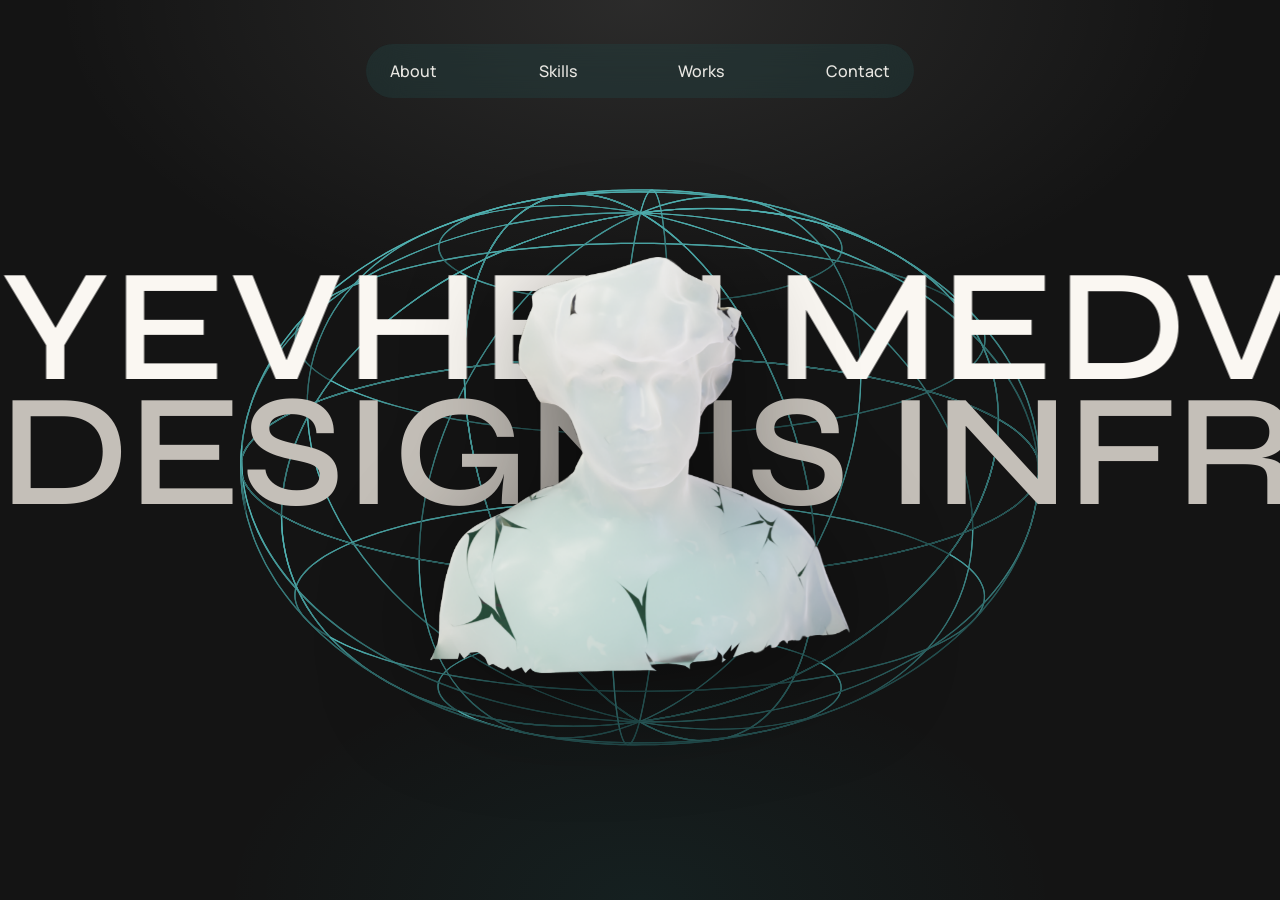
==== commit 3c6ee5fd: "Update index.html" ====
--- a/index.html
+++ b/index.html
@@ -17,7 +17,6 @@
   </head>
 
   <body>
-    <a class="skip-link" href="#statement">Skip to content</a>
 
     <main class="snap" id="snap" aria-label="Portfolio sections">
       <!-- HERO -->
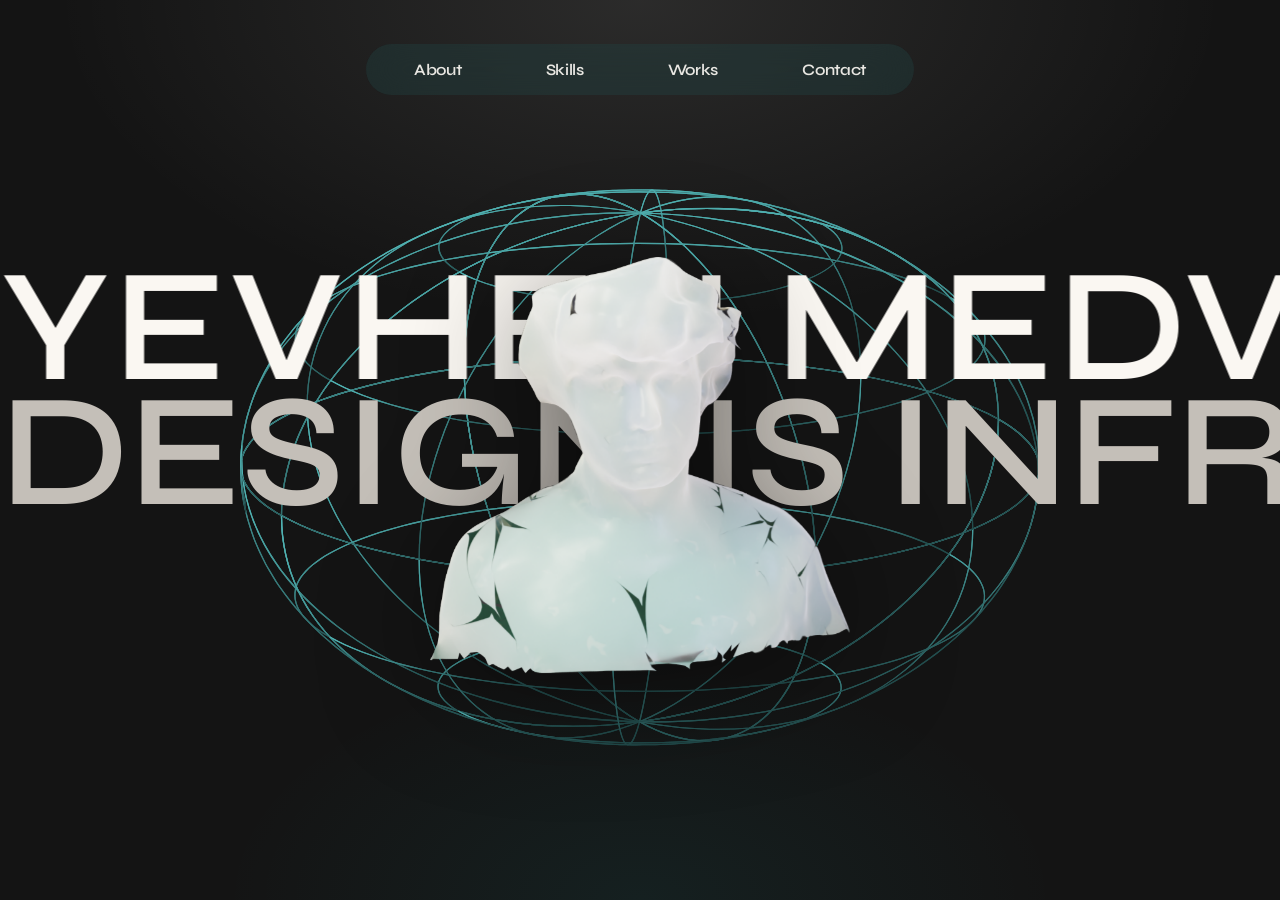
==== commit 3f329d08: "Video+3D" ====
--- a/index.html
+++ b/index.html
@@ -19,7 +19,7 @@
   <body>
 
     <main class="snap" id="snap" aria-label="Portfolio sections">
-      <!-- HERO -->
+      <!-- HERO test-->
       <header class="hero snap__section" id="top" aria-label="Hero">
         <div class="hero__frame">
           <nav class="nav" aria-label="Primary navigation">
@@ -107,89 +107,176 @@
         </div>
       </section>
 
-      <!-- SKILLS -->
+      <!-- SKILLS hghghghg -->
       <section class="skills snap__section" id="skills" aria-label="Skills">
-        <div class="skills__inner">
-          <h2 class="skills__title reveal" data-reveal>SKILLS</h2>
-
-          <div class="skills__list" data-skills>
-            <div class="skill" data-skill="product-ux">
-              <button class="skill__row" type="button" aria-expanded="false" aria-controls="panel-product-ux">
-                <span class="skill__label">Product & UX/UI Design</span>
-                <span class="skill__icon" aria-hidden="true">↘</span>
-              </button>
-              <div class="skill__panel" id="panel-product-ux" hidden>
-                <div class="skill__panel-body">
-                  <ul class="skill__bullets"></ul>
-                  <div class="skill__visual">
-                    <img class="skill__img" src="./images/product-UX.png" alt="" aria-hidden="true" />
-                  </div>
-                </div>
-              </div>
-            </div>
-
-            <div class="skill" data-skill="ecommerce">
-              <button class="skill__row" type="button" aria-expanded="false" aria-controls="panel-ecommerce">
-                <span class="skill__label">E-commerce UX</span>
-                <span class="skill__icon" aria-hidden="true">↘</span>
-              </button>
-              <div class="skill__panel" id="panel-ecommerce" hidden>
-                <div class="skill__panel-body">
-                  <ul class="skill__bullets"></ul>
-                  <div class="skill__visual">
-                    <img class="skill__img" src="" alt="" aria-hidden="true" />
-                  </div>
-                </div>
-              </div>
-            </div>
-
-            <div class="skill" data-skill="design-systems">
-              <button class="skill__row" type="button" aria-expanded="false" aria-controls="panel-design-systems">
-                <span class="skill__label">Design Systems</span>
-                <span class="skill__icon" aria-hidden="true">↘</span>
-              </button>
-              <div class="skill__panel" id="panel-design-systems" hidden>
-                <div class="skill__panel-body">
-                  <ul class="skill__bullets"></ul>
-                  <div class="skill__visual">
-                    <img class="skill__img" src="" alt="" aria-hidden="true" />
-                  </div>
-                </div>
-              </div>
-            </div>
-
-            <div class="skill" data-skill="visual">
-              <button class="skill__row" type="button" aria-expanded="false" aria-controls="panel-visual">
-                <span class="skill__label">Visual & Creative Direction</span>
-                <span class="skill__icon" aria-hidden="true">↘</span>
-              </button>
-              <div class="skill__panel" id="panel-visual" hidden>
-                <div class="skill__panel-body">
-                  <ul class="skill__bullets"></ul>
-                  <div class="skill__visual">
-                    <img class="skill__img" src="" alt="" aria-hidden="true" />
-                  </div>
-                </div>
-              </div>
-            </div>
-
-            <div class="skill" data-skill="product-visual">
-              <button class="skill__row" type="button" aria-expanded="false" aria-controls="panel-product-visual">
-                <span class="skill__label">Product & Visual Presentations</span>
-                <span class="skill__icon" aria-hidden="true">↘</span>
-              </button>
-              <div class="skill__panel" id="panel-product-visual" hidden>
-                <div class="skill__panel-body">
-                  <ul class="skill__bullets"></ul>
-                  <div class="skill__visual">
-                    <img class="skill__img" src="" alt="" aria-hidden="true" />
-                  </div>
-                </div>
-              </div>
-            </div>
-          </div>
-        </div>
-      </section>
+  <div class="skills__inner">
+    <h2 class="skills__title reveal" data-reveal>SKILLS</h2>
+
+    <div class="skills__list" data-skills>
+      <div class="skill" data-skill="product-ux">
+        <button class="skill__row" type="button" aria-expanded="false" aria-controls="panel-product-ux">
+          <span class="skill__label">Product & UX/UI Design</span>
+          <span class="skill__icon" aria-hidden="true">↘</span>
+        </button>
+
+        <div class="skill__panel" id="panel-product-ux" hidden>
+          <div class="skill__panel-body">
+            <div class="skill__text"></div>
+
+            <div class="skill__visual">
+              <img class="skill__img" src="./images/Product-UX.png" alt="" aria-hidden="true" />
+            </div>
+          </div>
+        </div>
+      </div>
+
+      <div class="skill" data-skill="ecommerce">
+        <button class="skill__row" type="button" aria-expanded="false" aria-controls="panel-ecommerce">
+          <span class="skill__label">E-commerce UX</span>
+          <span class="skill__icon" aria-hidden="true">↘</span>
+        </button>
+
+        <div class="skill__panel" id="panel-ecommerce" hidden>
+          <div class="skill__panel-body">
+            <div class="skill__text"></div>
+
+            <div class="skill__visual">
+              <img class="skill__img" src="./images/E-commerce.png" alt="" aria-hidden="true" />
+            </div>
+          </div>
+        </div>
+      </div>
+
+      <div class="skill" data-skill="design-systems">
+        <button class="skill__row" type="button" aria-expanded="false" aria-controls="panel-design-systems">
+          <span class="skill__label">Design Systems</span>
+          <span class="skill__icon" aria-hidden="true">↘</span>
+        </button>
+
+        <div class="skill__panel" id="panel-design-systems" hidden>
+          <div class="skill__panel-body">
+            <div class="skill__text"></div>
+
+            <div class="skill__visual">
+              <img class="skill__img" src="./images/Design.png" alt="" aria-hidden="true" />
+            </div>
+          </div>
+        </div>
+      </div>
+
+      <div class="skill" data-skill="visual">
+        <button class="skill__row" type="button" aria-expanded="false" aria-controls="panel-visual">
+          <span class="skill__label">Visual & Creative Direction</span>
+          <span class="skill__icon" aria-hidden="true">↘</span>
+        </button>
+
+        <div class="skill__panel" id="panel-visual" hidden>
+          <div class="skill__panel-body">
+            <div class="skill__text"></div>
+
+            <div class="skill__visual">
+              <img class="skill__img" src="./images/Visual.png" alt="" aria-hidden="true" />
+            </div>
+          </div>
+        </div>
+      </div>
+
+      <div class="skill" data-skill="product-visual">
+        <button class="skill__row" type="button" aria-expanded="false" aria-controls="panel-product-visual">
+          <span class="skill__label">Presentations & Pitches</span>
+          <span class="skill__icon" aria-hidden="true">↘</span>
+        </button>
+
+        <div class="skill__panel" id="panel-product-visual" hidden>
+          <div class="skill__panel-body">
+            <div class="skill__text"></div>
+
+            <div class="skill__visual">
+              <img class="skill__img" src="./images/Product-Visual.png" alt="" aria-hidden="true" />
+            </div>
+          </div>
+        </div>
+      </div>
+    </div>
+  </div>
+</section>
+
+<!--Tools-->
+<section class="tools snap__section" id="tools">
+  <div class="tools__inner">
+
+    <div class="tools__sticky tools__sticky--left">
+      <img src="./images/Starz.png" alt="Figma" />
+    </div>
+
+    <div class="tools__content">
+
+      <div class="tool__row">
+        <div class="tool__name">Figma</div>
+        <div class="tool__level">Advanced</div>
+        <div class="tool__desc">
+          5+ years of experience. 15+ projects — from landing pages to complex e-commerce platforms.
+        </div>
+      </div>
+
+      <div class="tool__row">
+        <div class="tool__name">Adobe Premiere Pro</div>
+        <div class="tool__level">Good</div>
+        <div class="tool__desc">
+          Video editing, storytelling, transitions, and motion effects.
+        </div>
+      </div>
+
+      <div class="tool__row">
+        <div class="tool__name">HTML / CSS / JavaScript</div>
+        <div class="tool__level">Good</div>
+        <div class="tool__desc">
+          I build fully responsive websites with interaction and clean structure.
+        </div>
+      </div>
+
+      <div class="tool__row">
+        <div class="tool__name">Adobe Photoshop / Illustrator</div>
+        <div class="tool__level">Good</div>
+        <div class="tool__desc">
+          Strong understanding of visual composition and graphic tools.
+        </div>
+      </div>
+
+      <div class="tool__row">
+        <div class="tool__name">Blender</div>
+        <div class="tool__level">Good</div>
+        <div class="tool__desc">
+          3D modeling, rendering, and animation basics.
+        </div>
+      </div>
+
+      <div class="tool__row">
+        <div class="tool__name">Unity + C#</div>
+        <div class="tool__level">Beginner</div>
+        <div class="tool__desc">
+          Basic understanding of game development and scripting.
+        </div>
+      </div>
+
+      <div class="tool__row">
+        <div class="tool__name">Adobe Audition</div>
+        <div class="tool__level">Beginner</div>
+        <div class="tool__desc">
+          Audio editing, voice processing, and working with sound equipment.
+        </div>
+      </div>
+
+    </div>
+
+    <div class="tools__sticky tools__sticky--right">
+      <img src="./images/Starz.png" alt="Premiere Pro" />
+    </div>
+
+  </div>
+</section>
+
+      <!-- WORKS -->
 
 <section class="works snap__section" id="works" aria-label="Works">
   <div class="works__inner">
@@ -288,6 +375,115 @@
         </a>
       </div>
     </article>
+    <!-- NIGHT HARVEST -->
+<article class="work work--night reveal" data-reveal data-reveal-delay="240">
+
+  <!-- LEFT TEXT -->
+  <div class="work__text work__text--left">
+
+    <h3 class="work__name work__name--small">
+      Night Harvest
+    </h3>
+
+    <p class="work__desc work__desc--left">
+      A playable 3D survival game developed in Unity using C#.
+      The project included character movement, resource collection,
+      enemy AI, health mechanics, and win/lose conditions.
+    </p>
+
+    <div class="work__tag work__tag--left">
+      Unity + C#
+    </div>
+
+    <a class="work__cta work__cta--left" href="./projects/NightHarvest.html">
+      <img class="work__arrow" src="./images/Arrow.svg" alt="" aria-hidden="true" />
+      <span class="work__cta-text">See project</span>
+    </a>
+
+  </div>
+
+  <!-- MIDDLE COLUMN -->
+  <div class="work__mid" aria-hidden="true">
+
+    <img class="work__mark" src="./images/unity.svg" alt="" />
+
+    <div class="work__phones">
+      <img class="work__phone" src="./images/night-1.png" alt="" />
+      <img class="work__phone" src="./images/night-2.png" alt="" />
+    </div>
+
+  </div>
+
+  <!-- RIGHT VIDEO -->
+  <div class="work__card work__card--video">
+
+    <video
+      class="work__video"
+      autoplay
+      muted
+      loop
+      playsinline
+    >
+      <source src="./video/night-harvest.webm" type="video/webm" />
+      <source src="./video/night-harvest.mp4" type="video/mp4" />
+    </video>
+
+  </div>
+
+</article>
+    <!-- 3D MODELING -->
+<article class="work work--3d reveal" data-reveal data-reveal-delay="200">
+
+  <!-- VIDEO CARD -->
+  <div class="work__card work__card--video">
+
+    <video
+      class="work__video"
+      autoplay
+      muted
+      loop
+      playsinline
+    >
+      <source src="./video/3d-animation.webm" type="video/webm" />
+      <source src="./video/3d-animation.mp4" type="video/mp4" />
+    </video>
+
+  </div>
+
+  <!-- MIDDLE COLUMN -->
+  <div class="work__mid" aria-hidden="true">
+    <img class="work__mark" src="./images/3d-icon.svg" alt="" />
+
+    <div class="work__phones">
+      <img class="work__phone" src="./images/blender-1.png" alt="" />
+      <img class="work__phone" src="./images/blender-2.png" alt="" />
+    </div>
+  </div>
+
+  <!-- RIGHT TEXT -->
+  <div class="work__text">
+
+  <h3 class="work__name">
+  3D Animation
+</h3>
+
+    <p class="work__desc">
+      As part of a school project, a complete 3D scene was modeled,
+      textured, lit, and animated to explore cinematic motion and visual storytelling.
+    </p>
+
+    <div class="work__tag">
+      Blender + Animation
+    </div>
+
+    <a class="work__cta" href="./projects/3d-project.html">
+      <img class="work__arrow" src="./images/Arrow.svg" alt="" aria-hidden="true" />
+      <span class="work__cta-text">See project</span>
+    </a>
+
+  </div>
+
+</article>
   </div>
 </section>
 <!-- CONTACT -->
--- a/styles.css
+++ b/styles.css
@@ -89,7 +89,7 @@
   z-index: 30;
 
   width: 548px;
-  padding: 16px 24px;
+  padding: 16px 48px;
   border-radius: 30px;
 
   display: flex;
@@ -102,12 +102,20 @@
 }
 
 .nav a {
+  font-family: 'Syne', sans-serif;
+
   color: var(--white);
   text-decoration: none;
-  font-weight: 500;
+
+  font-weight: 600;
   font-size: 16px;
+  letter-spacing: -0.02em;
+
   opacity: 0.92;
-  transition: opacity 150ms ease, color 150ms ease;
+
+  transition:
+    opacity 150ms ease,
+    color 150ms ease;
 }
 
 .nav a:hover {
@@ -448,7 +456,9 @@
 }
 
 @media (max-width: 980px) {
-  .skills__title { font-size: 64px; }
+  .skills__title {
+    font-size: 64px;
+  }
 }
 
 .skills__list {
@@ -458,6 +468,7 @@
 
 .skill {
   border-bottom: 1px solid rgba(250, 247, 242, 0.12);
+  position: relative;
 }
 
 .skill__row {
@@ -473,6 +484,8 @@
   padding: 22px 0;
   cursor: pointer;
   text-align: left;
+
+  transition: color 200ms ease;
 }
 
 .skill__label {
@@ -490,15 +503,17 @@
   opacity: 0.95;
 }
 
-/* hover */
-.skill__row:hover .skill__label { color: rgba(250, 247, 242, 0.96); }
-.skill__row:hover .skill__icon { transform: translateY(6px) translateX(2px); opacity: 1; }
-
-/* open state */
-.skill.is-open .skill__icon { transform: translateY(6px) rotate(90deg); }
-
-/* ===== Animated lines (draw) ===== */
-.skill { position: relative; }
+.skill:hover .skill__label {
+  color: rgba(250, 247, 242, 1);
+}
+
+.skill:hover .skill__icon {
+  color: var(--main);
+}
+
+.skill.is-open .skill__icon {
+  transform: translateY(6px) rotate(90deg);
+}
 
 .skill::after {
   content: "";
@@ -511,99 +526,408 @@
 
   transform: scaleX(0);
   transform-origin: left;
+
+  transition:
+    transform 700ms ease,
+    background-color 220ms ease,
+    opacity 220ms ease;
 }
 
 .skills.lines-on .skill::after {
   animation: line-draw 700ms ease forwards;
 }
 
-.skills.lines-on .skill:nth-child(1)::after { animation-delay: 80ms; }
-.skills.lines-on .skill:nth-child(2)::after { animation-delay: 180ms; }
-.skills.lines-on .skill:nth-child(3)::after { animation-delay: 280ms; }
-.skills.lines-on .skill:nth-child(4)::after { animation-delay: 380ms; }
-.skills.lines-on .skill:nth-child(5)::after { animation-delay: 480ms; }
+.skills.lines-on .skill:nth-child(1)::after {
+  animation-delay: 80ms;
+}
+
+.skills.lines-on .skill:nth-child(2)::after {
+  animation-delay: 180ms;
+}
+
+.skills.lines-on .skill:nth-child(3)::after {
+  animation-delay: 280ms;
+}
+
+.skills.lines-on .skill:nth-child(4)::after {
+  animation-delay: 380ms;
+}
+
+.skills.lines-on .skill:nth-child(5)::after {
+  animation-delay: 480ms;
+}
+
+.skill:hover::after {
+  background: rgba(36, 225, 228, 0.95);
+  opacity: 1;
+  transform: scaleX(1);
+}
 
 @keyframes line-draw {
-  to { transform: scaleX(1); }
-}
-
-/* ===== Panel (open card) ===== */
-/* ===== Panel (smooth open) ===== */
-.skill__panel{
+  to {
+    transform: scaleX(1);
+  }
+}
+
+.skill__panel {
   margin: 0 0 22px 0;
-  padding: 0;                 
-  border: none !important;
-  outline: none !important;
   background: rgba(34, 76, 76, 0.72);
 
-  overflow: clip;             
+  overflow: hidden;
+
   max-height: 0;
   opacity: 0;
   transform: translateY(-6px);
-  transition: max-height 420ms ease, opacity 260ms ease, transform 260ms ease;
+
+  transition:
+    max-height 420ms ease,
+    opacity 260ms ease,
+    transform 260ms ease;
+
   will-change: max-height, opacity, transform;
 }
 
-/* open */
-.skill.is-open .skill__panel{
-  max-height: 520px;          
+.skill.is-open .skill__panel {
+  max-height: 520px;
   opacity: 1;
   transform: translateY(0);
 }
 
-
-.skill__panel-body{
-  padding: 22px 22px;
-}
-
-
-.skill__bullets {
-  margin: 0;
-  padding-left: 18px;
+.skill__panel-body {
+  padding: 32px 22px;
+
+  display: flex;
+  justify-content: space-between;
+  align-items: center;
+  gap: 40px;
+}
+
+.skill__text {
+  max-width: 620px;
+
   color: rgba(250, 247, 242, 0.78);
-  font-size: 16px;
-  line-height: 1.55;
+
+  font-size: 18px;
+  line-height: 1.7;
+  letter-spacing: -0.01em;
 }
 
 .skill__visual {
-  display: grid;
-  place-items: center;
+  flex-shrink: 0;
+  width: 320px;
+
+  display: flex;
+  justify-content: center;
+  align-items: center;
 }
 
 .skill__img {
-  width: min(260px, 100%);
-  height: auto;
+  width: 100%;
+  max-width: 320px;
+  height: auto;
+
+  object-fit: contain;
+
   user-select: none;
   pointer-events: none;
 }
 
 @media (max-width: 980px) {
-  .skill__label { font-size: 40px; }
-  .skill__panel-body { grid-template-columns: 1fr; }
-  .skill__visual { justify-items: start; }
-  .skill__img { width: min(220px, 70%); }
-}
-/* ===== SKILLS hover like before ===== */
-.skill::after{
-  transition: transform 700ms ease, background-color 220ms ease, opacity 220ms ease;
-}
-
-
-.skill:hover::after{
-  background: rgba(36, 225, 228, 0.95);
-  opacity: 1;
-  transform: scaleX(1);
-}
-
-
-.skill__row{
-  transition: color 200ms ease;
-}
-.skill:hover .skill__label{
-  color: rgba(250, 247, 242, 1);
-}
-.skill:hover .skill__icon{
-  color: var(--main);
+  .skill__label {
+    font-size: 40px;
+  }
+
+.skill__panel-body {
+  padding: 32px 22px;
+
+  display: flex;
+  justify-content: space-between;
+  align-items: center;
+  gap: 60px;
+}
+
+  .skill__img {
+    width: min(220px, 70%);
+  }
+
+  .skill__text {
+    font-size: 16px;
+  }
+  .skill__text {
+  flex: 1;
+  min-width: 0;
+  max-width: 620px;
+
+  color: rgba(250, 247, 242, 0.78);
+
+  font-size: 18px;
+  line-height: 1.7;
+  letter-spacing: -0.01em;
+}
+/* =========================
+   SKILLS MOBILE FIX
+========================= */
+
+@media (max-width: 768px) {
+
+  .skill.is-open .skill__panel {
+    max-height: 900px;
+  }
+
+  .skill__panel-body {
+    flex-direction: column;
+
+    align-items: flex-start;
+
+    gap: 28px;
+  }
+
+  .skill__visual {
+    width: 100%;
+
+    order: -1;
+
+    justify-content: center;
+  }
+
+  .skill__img {
+    width: 100%;
+    max-width: 260px;
+  }
+
+  .skill__text {
+    max-width: 100%;
+
+    font-size: 16px;
+    line-height: 1.6;
+  }
+
+  .skill__label {
+    font-size: 32px;
+    line-height: 1.05;
+  }
+
+  .skill__icon {
+    font-size: 32px;
+  }
+
+}
+}
+/*===== Tools ======*/
+.tools {
+  position: relative;
+  padding: 160px 32px;
+  background: #050505;
+}
+
+.tools__inner {
+  width: min(1400px, 100%);
+  margin: 0 auto;
+
+  display: grid;
+  grid-template-columns: 180px minmax(0, 1fr) 180px;
+  gap: 60px;
+}
+
+.tools__sticky {
+  position: sticky;
+  top: 50%;
+  transform: translateY(-50%);
+
+  height: fit-content;
+
+  display: flex;
+  justify-content: center;
+  align-items: center;
+}
+
+.tools__sticky img {
+  width: 120px;
+  height: auto;
+
+  opacity: 0.95;
+}
+
+.tools__content {
+  display: flex;
+  flex-direction: column;
+  gap: 0;
+}
+
+.tool__row {
+  display: grid;
+  grid-template-columns: 1.1fr 0.7fr 2fr;
+
+  gap: 40px;
+
+  padding: 42px 0;
+
+  border-bottom: 1px solid rgba(255,255,255,0.08);
+}
+
+.tool__name {
+  color: white;
+
+  font-size: 34px;
+  line-height: 1.1;
+  font-weight: 500;
+}
+
+.tool__level {
+  color: rgba(255,255,255,0.72);
+
+  font-size: 24px;
+  line-height: 1.3;
+}
+
+.tool__desc {
+  color: rgba(255,255,255,0.72);
+
+  font-size: 22px;
+  line-height: 1.5;
+
+  max-width: 700px;
+}
+
+@media (max-width: 1200px) {
+
+  .tools__inner {
+    grid-template-columns: 1fr;
+  }
+
+  .tools__sticky {
+    display: none;
+  }
+
+}
+
+@media (max-width: 980px) {
+
+  .tool__row {
+    grid-template-columns: 1fr;
+    gap: 18px;
+    padding: 28px 0;
+  }
+
+  .tool__name {
+    font-size: 28px;
+  }
+
+  .tool__level {
+    font-size: 18px;
+  }
+
+  .tool__desc {
+    font-size: 18px;
+  }
+
+}
+/* =========================
+   TOOLS — RESPONSIVE
+========================= */
+
+@media (max-width: 1200px) {
+
+  .tools {
+    padding: 120px 24px;
+  }
+
+  .tools__inner {
+    grid-template-columns: 1fr;
+    gap: 40px;
+  }
+
+  .tools__sticky {
+    display: none;
+  }
+
+  .tool__row {
+    grid-template-columns: 1fr 220px;
+    gap: 24px;
+  }
+
+  .tool__desc {
+    grid-column: 1 / -1;
+    max-width: 100%;
+  }
+
+}
+
+/* =========================
+   TABLET
+========================= */
+
+@media (max-width: 768px) {
+
+  .tools {
+    padding: 90px 20px;
+  }
+
+  .tool__row {
+    grid-template-columns: 1fr;
+    gap: 14px;
+
+    padding: 24px 0;
+  }
+
+  .tool__name {
+    font-size: 24px;
+    line-height: 1.15;
+  }
+
+  .tool__level {
+    font-size: 16px;
+  }
+
+  .tool__desc {
+    font-size: 16px;
+    line-height: 1.55;
+  }
+
+}
+
+/* =========================
+   MOBILE
+========================= */
+
+@media (max-width: 480px) {
+
+  .tools {
+    padding: 72px 18px;
+  }
+
+  .tools__inner {
+    width: 100%;
+  }
+
+  .tools__content {
+    width: 100%;
+  }
+
+  .tool__row {
+    padding: 22px 0;
+    gap: 12px;
+  }
+
+  .tool__name {
+    font-size: 22px;
+    line-height: 1.1;
+
+    word-break: break-word;
+  }
+
+  .tool__level {
+    font-size: 15px;
+    opacity: 0.8;
+  }
+
+  .tool__desc {
+    font-size: 15px;
+    line-height: 1.6;
+
+    color: rgba(255,255,255,0.68);
+  }
+
 }
 /* ===== WORKS ===== */
 .works.snap__section {
@@ -917,6 +1241,145 @@
   }
 }
 /* =========================
+   VIDEO WORK
+========================= */
+
+.work__card--video {
+  overflow: hidden;
+  padding: 0;
+
+  background: rgba(35, 83, 86, 0.45);
+}
+
+.work__video {
+  width: 100%;
+  height: 100%;
+
+  display: block;
+
+  object-fit: cover;
+  border-radius: 10px;
+}
+
+/* optional cinematic hover */
+.work__card--video:hover .work__video {
+  transform: scale(1.02);
+  transition: transform 900ms ease;
+}
+
+/* mobile */
+@media (max-width: 1100px) {
+
+  .work__video {
+    aspect-ratio: 16 / 10;
+  }
+
+}
+/* =========================
+   3D TAG FIX
+========================= */
+
+.work--3d .work__tag {
+  position: relative !important;
+
+  top: auto;
+  right: auto;
+  left: auto;
+  bottom: auto;
+
+  display: block;
+
+  margin-top: 28px;
+  margin-bottom: 42px;
+
+  text-align: right;
+
+  font-size: 22px;
+  line-height: 1.3;
+}
+.work--3d .work__desc {
+  margin-bottom: 0;
+}
+/* =========================
+   NIGHT HARVEST
+========================= */
+
+.work--night {
+  grid-template-columns: minmax(420px, 1fr) 180px minmax(520px, 620px);
+}
+
+/* text side */
+.work--night .work__text {
+  display: flex;
+  flex-direction: column;
+
+  min-height: 620px;
+}
+
+.work--night .work__name {
+  font-size: clamp(56px, 5vw, 88px);
+  line-height: 0.95;
+
+  margin-bottom: 28px;
+}
+
+.work--night .work__desc {
+  max-width: 480px;
+}
+
+.work--night .work__tag {
+  position: static;
+
+  margin-top: 22px;
+  margin-bottom: 42px;
+}
+
+.work--night .work__cta {
+  position: static;
+
+  margin-top: auto;
+
+  align-self: flex-start;
+}
+
+/* video */
+.work--night .work__card--video {
+  overflow: hidden;
+  padding: 0;
+
+  background: rgba(35, 83, 86, 0.45);
+}
+
+.work--night .work__video {
+  width: 100%;
+  height: 100%;
+
+  display: block;
+
+  object-fit: cover;
+
+  border-radius: 10px;
+}
+
+/* hover effect */
+.work--night .work__card--video:hover .work__video {
+  transform: scale(1.02);
+  transition: transform 900ms ease;
+}
+
+/* responsive */
+@media (max-width: 1100px) {
+
+  .work--night {
+    grid-template-columns: 1fr;
+  }
+
+  .work--night .work__video {
+    aspect-ratio: 16 / 10;
+  }
+
+}
+/* =========================
    MAPSTER CASE STUDY
 ========================= */
 
